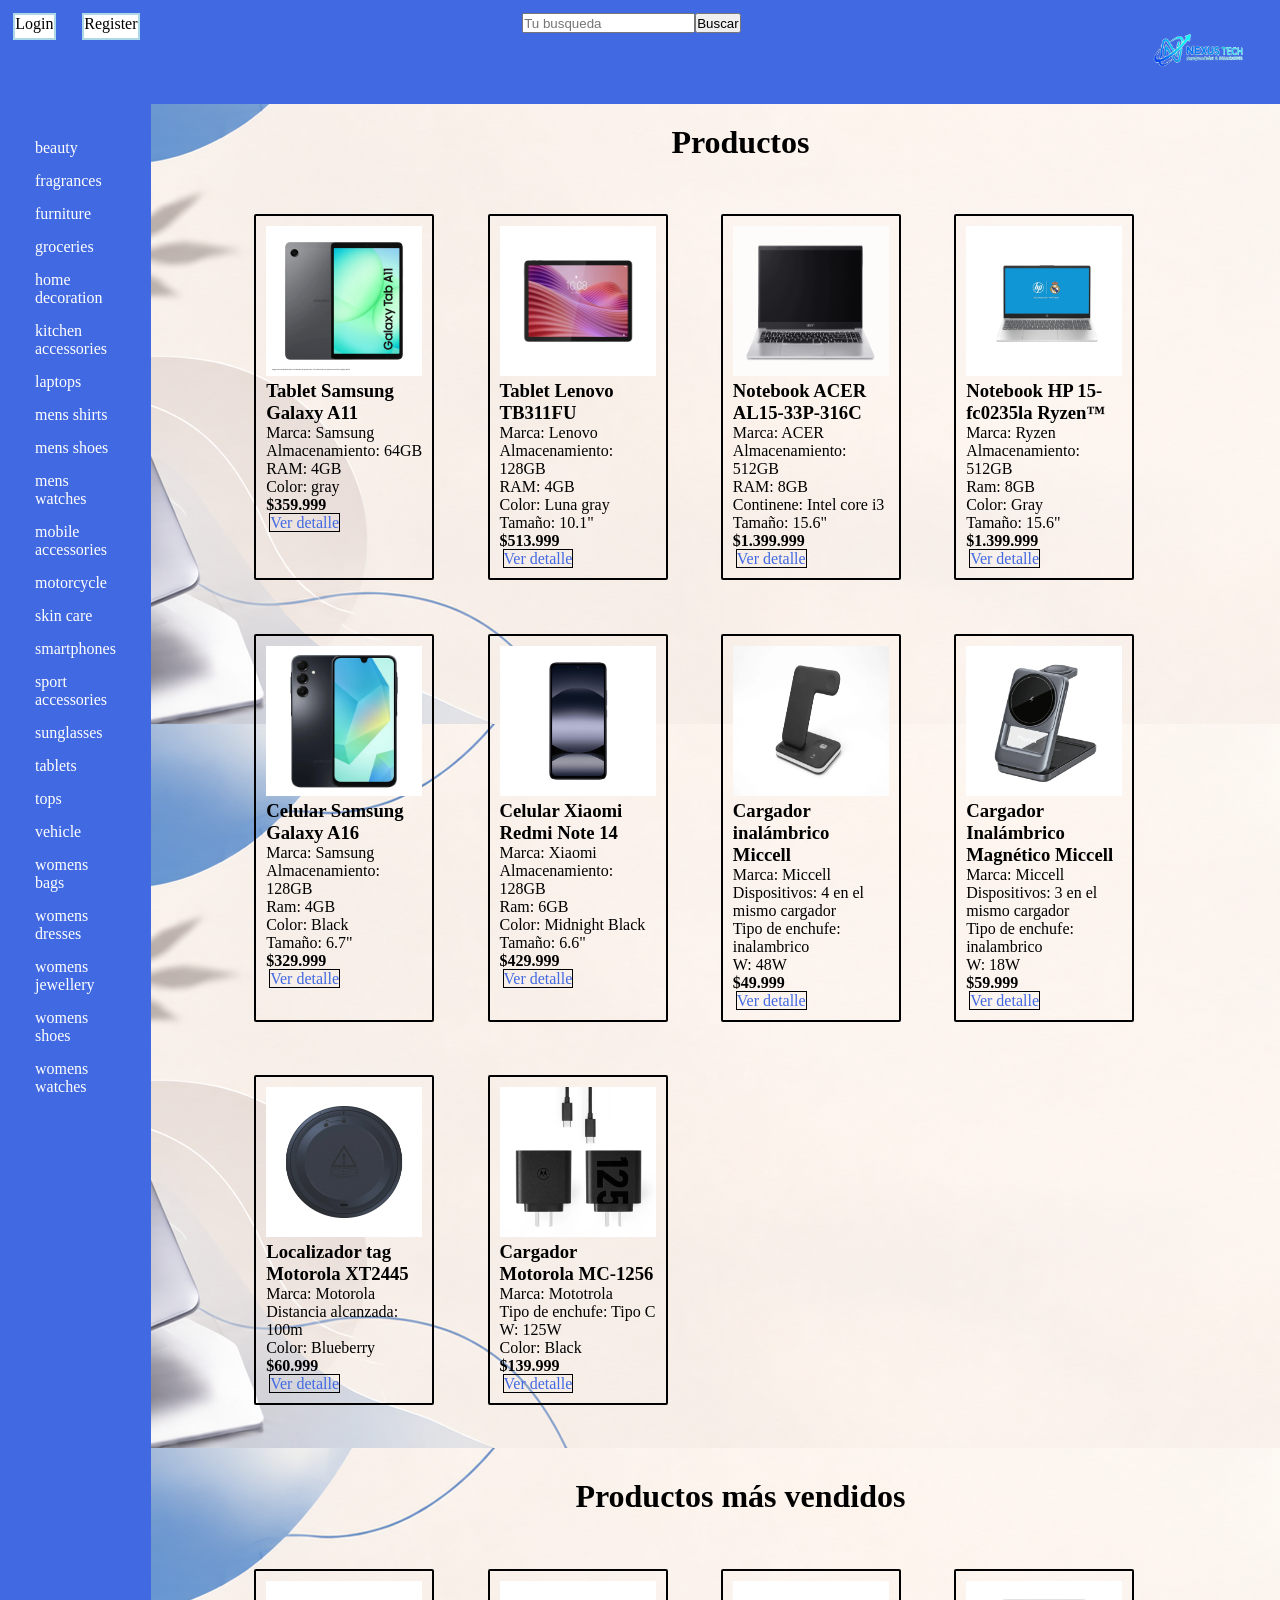
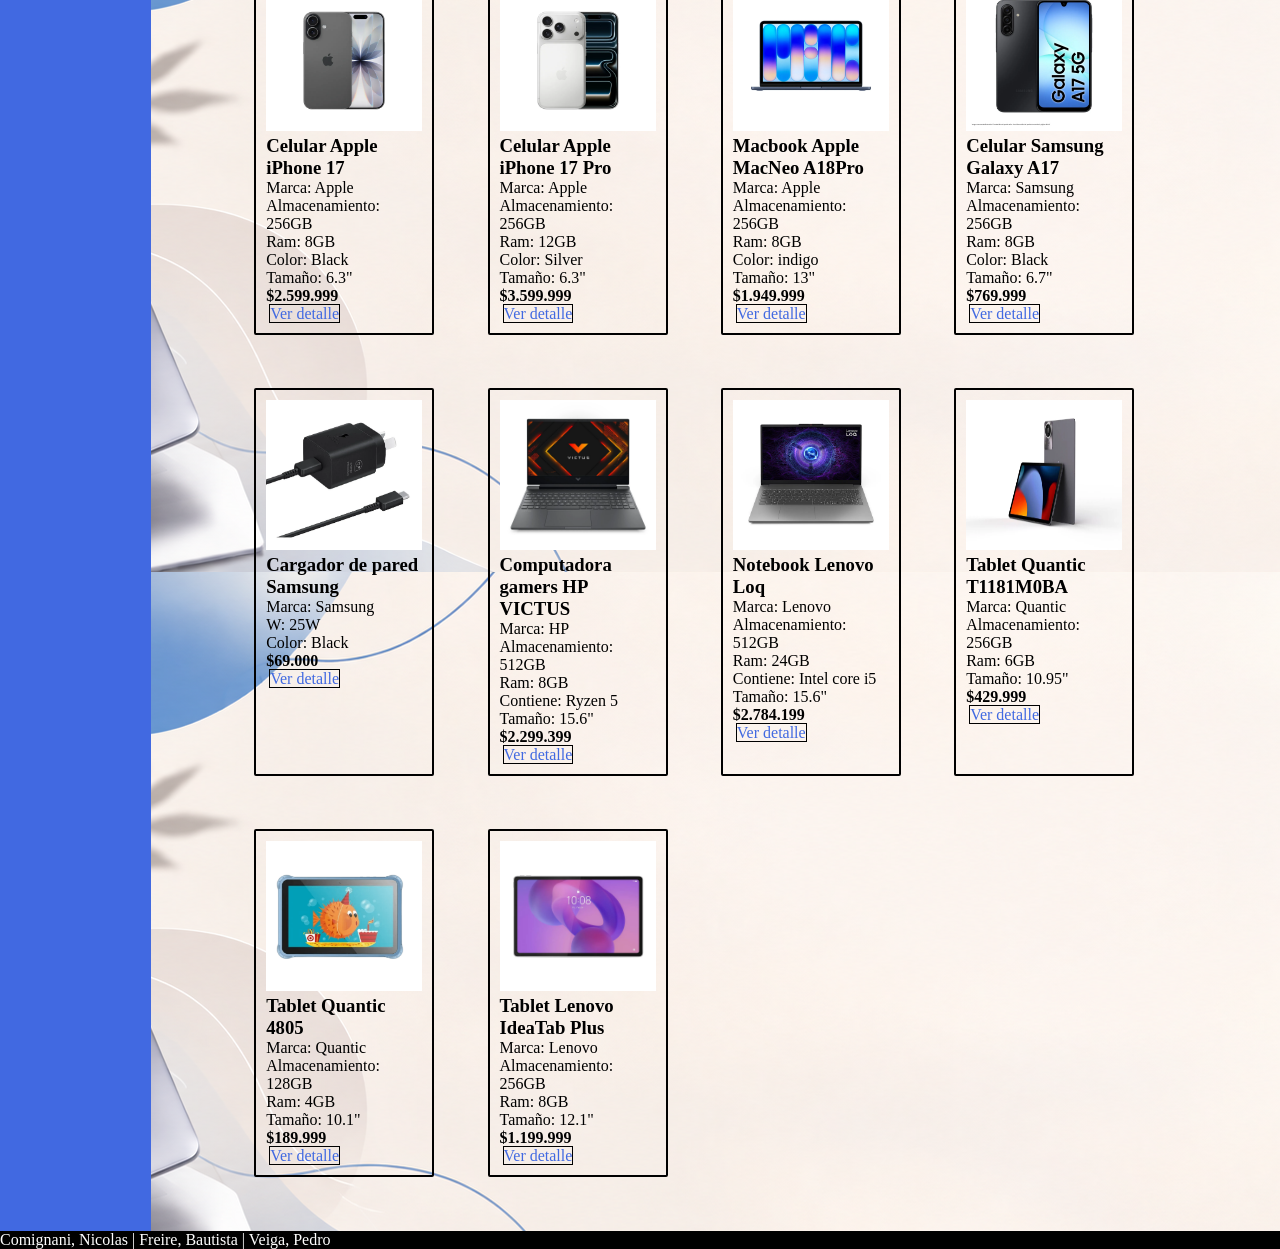
==== index.html @ c73f0fc2 "arreglos y vinculo js" ====
<!DOCTYPE html>
<html lang="en">
<head>
    <meta charset="UTF-8">
    <meta name="viewport" content="width=device-width, initial-scale=1.0">
    <title>Document</title>
    <link rel="stylesheet" href="./css/styles.css">
</head>
<body class="inde">
<header>
    <nav class="navegacion">
        <a class="ln" href="./login.html">Login</a>
        <a class="ln" href="./registro.html">Register</a>
    </nav>
    <form class="busqueda" action="./resultados.html" method="get">
        <input class="buscador" type="text" name="busqueda" value="" placeholder="Tu busqueda">
        <button class="bus" type="submit">Buscar</button>
    </form>
    <a href="index.html"><img class="logo" src="./img/logo.png" alt="logo"></a>
</header>
<main class="mainindex">
    
    <aside>
<nav class="iz">
    <ul>
        <li><a href="./category.html">beauty</a></li>
        <li><a href="./category.html">fragrances</a></li>
        <li><a href="./category.html">furniture</a></li>
        <li><a href="./category.html">groceries</a></li>
        <li><a href="./category.html">home decoration</a></li>
        <li><a href="./category.html">kitchen accessories</a></li>
        <li><a href="./category.html">laptops</a></li>
        <li><a href="./category.html">mens shirts</a></li>
        <li><a href="./category.html">mens shoes</a></li>
        <li><a href="./category.html">mens watches</a></li>
        <li><a href="./category.html">mobile accessories</a></li>
        <li><a href="./category.html">motorcycle</a></li>
        <li><a href="./category.html">skin care</a></li>
        <li><a href="./category.html">smartphones</a></li>
        <li><a href="./category.html">sport accessories</a></li>
        <li><a href="./category.html">sunglasses</a></li>
        <li><a href="./category.html">tablets</a></li>
        <li><a href="./category.html">tops</a></li>
        <li><a href="./category.html">vehicle</a></li>
        <li><a href="./category.html">womens bags</a></li>
        <li><a href="./category.html">womens dresses</a></li>
        <li><a href="./category.html">womens jewellery</a></li>
        <li><a href="./category.html">womens shoes</a></li>
        <li><a href="./category.html">womens watches</a></li>
    </ul>
</nav>
    </aside>
    <div class="sec">
    <h2>Productos</h2>
<section>
    <article>
        <img src="./img/tabletsamsung1.png" alt="tablet">
        <h3>Tablet Samsung Galaxy A11</h3>
        <p>Marca: Samsung <br>
            Almacenamiento: 64GB <br>
            RAM: 4GB <br>
            Color: gray
        </p>
        <h4>$359.999</h4>
        <a class="det" href="./detalle.html">Ver detalle</a>
    </article>
    <article>
        <img src="./img/tabletlenovo1.png" alt="TB311FU">
        <h3>Tablet Lenovo TB311FU</h3>
        <p>
            Marca: Lenovo <br>
            Almacenamiento: 128GB <br>
            RAM: 4GB <br>
            Color: Luna gray <br>
            Tamaño: 10.1"
        </p>
        <h4>$513.999</h4>
        <a class="det" href="./detalle.html">Ver detalle</a>
    </article>
    <article>
        <img src="./img/notebookacer1.png" alt="AL15-33P-316C">
        <h3>Notebook ACER AL15-33P-316C </h3>
        <p>
            Marca: ACER <br>
            Almacenamiento: 512GB <br>
            RAM: 8GB <br>
            Continene: Intel core i3 <br>
            Tamaño: 15.6"

</p>
<h4>$1.399.999</h4>
        <a class="det" href="./detalle.html">Ver detalle</a>
    </article>
    <article>
        <img src="./img/notebookhp1.png" alt="HP 15">
        <h3>Notebook HP 15-fc0235la Ryzen™</h3>
        <p> 
            Marca: Ryzen <br>
            Almacenamiento: 512GB <br>
            Ram: 8GB <br>
            Color: Gray <br>
            Tamaño: 15.6"
</p>
<h4>$1.399.999</h4>
        <a class="det" href="./detalle.html">Ver detalle</a>
    </article>
    <article>
        <img src="./img/celularsamsung.png" alt="A16">
        <h3>Celular Samsung Galaxy A16</h3>
        <p>
            Marca: Samsung <br>
            Almacenamiento: 128GB <br>
            Ram: 4GB <br>
            Color: Black <br>
            Tamaño: 6.7"
        </p>
        <h4>$329.999</h4>
        <a class="det" href="./detalle.html">Ver detalle</a>
    </article>
    <article>
        <img src="./img/celularxiaomi.png" alt="Redmi Note 14">
        <h3>Celular Xiaomi Redmi Note 14</h3>
        <p>
            Marca: Xiaomi <br>
            Almacenamiento: 128GB <br>
            Ram: 6GB <br>
            Color: Midnight Black <br>
            Tamaño: 6.6"
        </p>
        <h4>$429.999</h4>
        <a class="det" href="./detalle.html">Ver detalle</a>
    </article>
    <article>
        <img src="./img/cargadorinalambrico1.png" alt="4en1">
        <h3>Cargador inalámbrico Miccell</h3>
        <p>
            Marca: Miccell <br>
            Dispositivos: 4 en el mismo cargador <br>
            Tipo de enchufe: inalambrico <br>
            W: 48W
        </p>
        <h4>$49.999</h4>
        <a class="det" href="./detalle.html">Ver detalle</a>
    </article>
    <article>
        <img src="./img/cargadorinalambrico2.png" alt="3en1">
        <h3>Cargador Inalámbrico Magnético Miccell</h3>
        <p>
            Marca: Miccell <br>
            Dispositivos: 3 en el mismo cargador <br>
            Tipo de enchufe: inalambrico <br>
            W: 18W
        </p>
<h4>$59.999</h4>
        <a class="det" href="./detalle.html">Ver detalle</a>
    </article>
    <article>
        <img src="./img/localizadormotorola.png" alt="localizador">
        <h3>Localizador tag Motorola XT2445</h3>
        <p>
            Marca: Motorola <br>
            Distancia alcanzada: 100m <br>
            Color: Blueberry
        </p>
        <h4>$60.999</h4>
        <a class="det" href="./detalle.html">Ver detalle</a>
    </article>
    <article>
        <img src="./img/cargadormotorola1.png" alt="cargador">
        <h3>Cargador Motorola MC-1256</h3>
        <p>
            Marca: Mototrola <br>
            Tipo de enchufe: Tipo C <br>
            W: 125W <br>
            Color: Black
        </p>
        <h4>$139.999</h4>
        <a class="det" href="./detalle.html">Ver detalle</a>
    </article>
</section>
<h2>Productos más vendidos</h2>
<section>
    <article>
        <img src="./img/iphone17.png" alt="iphone17">
        <h3>Celular Apple iPhone 17</h3>
        <p>
            Marca: Apple <br>
            Almacenamiento: 256GB <br>
            Ram: 8GB <br>
            Color: Black <br>
            Tamaño: 6.3"
        </p>
        <h4>$2.599.999</h4>
        <a class="det" href="./detalle.html">Ver detalle</a>
    </article>
     <article>
        <img src="./img/iphone17pro.png" alt="17pro">
        <h3>Celular Apple iPhone 17 Pro</h3>
        <p>
            Marca: Apple <br>
            Almacenamiento: 256GB <br>
            Ram: 12GB <br>
            Color: Silver <br>
            Tamaño: 6.3"
        </p>
        <h4>$3.599.999</h4>
        <a class="det" href="./detalle.html">Ver detalle</a>
    </article>
     <article>
        <img src="./img/macbookneo.png" alt="neo">
        <h3>Macbook Apple MacNeo A18Pro</h3>
        <p>
            Marca: Apple <br>
            Almacenamiento: 256GB <br>
            Ram: 8GB <br>
            Color: indigo <br>
            Tamaño: 13"
        </p>
        <h4>$1.949.999</h4>
        <a class="det" href="./detalle.html">Ver detalle</a>
    </article>
     <article>
        <img src="./img/samsunga17.png" alt="sa17">
        <h3>Celular Samsung Galaxy A17</h3>
        <p>
            Marca: Samsung <br>
            Almacenamiento: 256GB <br>
            Ram: 8GB <br>
            Color: Black <br>
            Tamaño: 6.7"
        </p>
        <h4>$769.999</h4>
        <a class="det" href="./detalle.html">Ver detalle</a>
    </article>
     <article>
        <img src="./img/cargadorsamsung.png" alt="cargadors">
        <h3>Cargador de pared Samsung</h3>
        <p>
            Marca: Samsung <br>
            W: 25W <br>
            Color: Black
        </p>
        <h4>$69.000</h4>
        <a class="det" href="./detalle.html">Ver detalle</a>
    </article>
     <article>
        <img src="./img/notebookhp2.png" alt="hp2">
        <h3>Computadora gamers HP VICTUS</h3>
        <p>
            Marca: HP <br>
            Almacenamiento: 512GB <br>
            Ram: 8GB <br>
            Contiene: Ryzen 5 <br>
            Tamaño: 15.6"
</p>
        <h4>$2.299.399</h4>
        <a class="det" href="./detalle.html">Ver detalle</a>
    </article>
     <article>
        <img src="./img/notebooklenovo1.png" alt="notelenovo">
        <h3>Notebook Lenovo Loq</h3>
        <p>
            Marca: Lenovo <br>
            Almacenamiento: 512GB <br>
            Ram: 24GB <br>
            Contiene: Intel core i5 <br>
            Tamaño: 15.6"
        </p>
        <h4>$2.784.199</h4>
        <a class="det" href="./detalle.html">Ver detalle</a>
    </article>
     <article>
        <img src="./img/tabletquantic1.png" alt="q1">
        <h3>Tablet Quantic T1181M0BA</h3>
        <p>
            Marca: Quantic <br>
            Almacenamiento: 256GB <br>
            Ram: 6GB <br>
            Tamaño: 10.95"
        </p>
        <h4>$429.999</h4>
        <a class="det" href="./detalle.html">Ver detalle</a>
    </article>
     <article>
        <img src="./img/tabletquantic2.png" alt="q2">
        <h3>Tablet Quantic 4805</h3>
        <p>
            Marca: Quantic <br>
            Almacenamiento: 128GB <br>
            Ram: 4GB <br>
            Tamaño: 10.1"
        </p>
        <h4>$189.999</h4>
        <a class="det" href="./detalle.html">Ver detalle</a>
    </article>
     <article>
        <img src="./img/tabletlenovo2.png" alt="tablen2">
        <h3>Tablet Lenovo IdeaTab Plus</h3>
        <p>
            Marca: Lenovo <br>
            Almacenamiento: 256GB <br>
            Ram: 8GB <br>
            Tamaño: 12.1"
        </p>
        <h4>$1.199.999</h4>
        <a class="det" href="./detalle.html">Ver detalle</a>
    </article>

</section>
</div>
</main>
<footer>
    <p> Comignani, Nicolas | Freire, Bautista | Veiga, Pedro</p>
</footer>
<script src="./js/index.js"></script>
</body>
</html>
---- css/styles.css ----
*{
    box-sizing: border-box;
    margin: 0;
    padding: 0;
}
ul,
ol,
li{
    list-style-type: none;
}
header{
    display: flex;
    flex-direction: row;
    background-color: royalblue;
    color: white;
}
img.logo{ 
    height: 100px;
    width: 170px;
}
form.busqueda{
margin: 0 auto;
display: flex;
flex-direction: row;
height: 25pt;
margin-top: 10pt;
}
button.bus{
    height: 15pt;
}
a{
    text-decoration: none;
    color: white;
}
nav.navegacion{
    display: flex;
    flex-direction: row;
}
footer{
    background-color: black;
    color: white;
}
section.login{
    display: flex;
    flex-direction: column;
    background-color: royalblue;
    align-items: center;
    padding: 150px;
    width: 45%;
    margin: 0 auto;
}
h1.re{
    margin-bottom: 10pt;
    color: white;
}
input{
    margin-bottom: 10pt;
    width: 100%;
}
label{
    color: white;
}
button.in{
    height: 30px;
    width: 100%;
    margin-bottom: 20pt;
}
button.re{
    height: 30px;
    width: 100%;
    margin-bottom: 10pt;
    justify-content: center;
}
input.ter{
    width: 15pt;
}
img{
    height: 150px;
    width: 100%;
}
section{
    display: flex;
    flex-direction: row;
    flex-wrap: wrap;
    margin: 20pt;
}
article{
    margin: 20pt;
    border: solid black 2pt;
    border-radius: 2px;
    width: 180px;
    padding: 10px;
}
a.det{
    border: solid 1pt black;
    color: royalblue;
    margin: 3px;
}
main.mainindex{
    display: flex;
    flex-direction: row;
}
div.sec{
    display: flex;
    flex-direction: column;
}
nav.iz{
    background-color: royalblue;
    height: 100%;
    display: flex;
    flex-direction: column;
    padding: 20px;
    margin-right: 50px;
}
li{
    margin: 15px;
    list-style: none;
}
header.rl{
    background-color: white;
}
h2{
    margin: 10px;
    font-size: xx-large;
    margin: 0 auto;
    margin-top: 20px;
}
.maindetalle {
padding: 20px;
display: flex;
flex-direction: column;
}
.imgdetalle {
    width: 300px;
    height: 300px;
    margin: 0 auto;
}
.maindetalle p {
    margin: 5px;
    font-size: larger;
    font-weight: bold;
}
.maindetalle h4 {
    margin: 5px;
    font-size: 25px;
}
.reviews {
    display: flex;
    flex-direction: row;
    margin: 30px;
}
.maindetalle li {
 font-weight: bold;
}
a.ln{
    margin: 10pt;
    background-color: white;
    color: black;
    height: 20pt;
    border: solid 2pt lightblue
}
body.inde{
    background-image: url(../img/fondo\ pagina.png);
}
body.fdeta{
    background-image: url(../img/fondo\ pagina.png); background-repeat: no-repeat; background-size: 260pc;
}
@media(max-width: 480px){
main.mainindex{
    display: flex;
    flex-direction: column;
}
nav.iz{
    padding: 0;
    margin: 0;
    display: flex;
    flex-direction: row;
}
section.login{
    padding: 50px;
    width: 100%;
}
li{
    display: flex;
    justify-content: center;
    align-items: center;
    margin-left: 150px;
}
h1.res{
    margin-left: 70px;
}
section{
    display: flex;
    justify-content: center;
}
header{
    display: flex;
    flex-direction: column;
}
img.logo{
    margin-left: 100px;
}
}
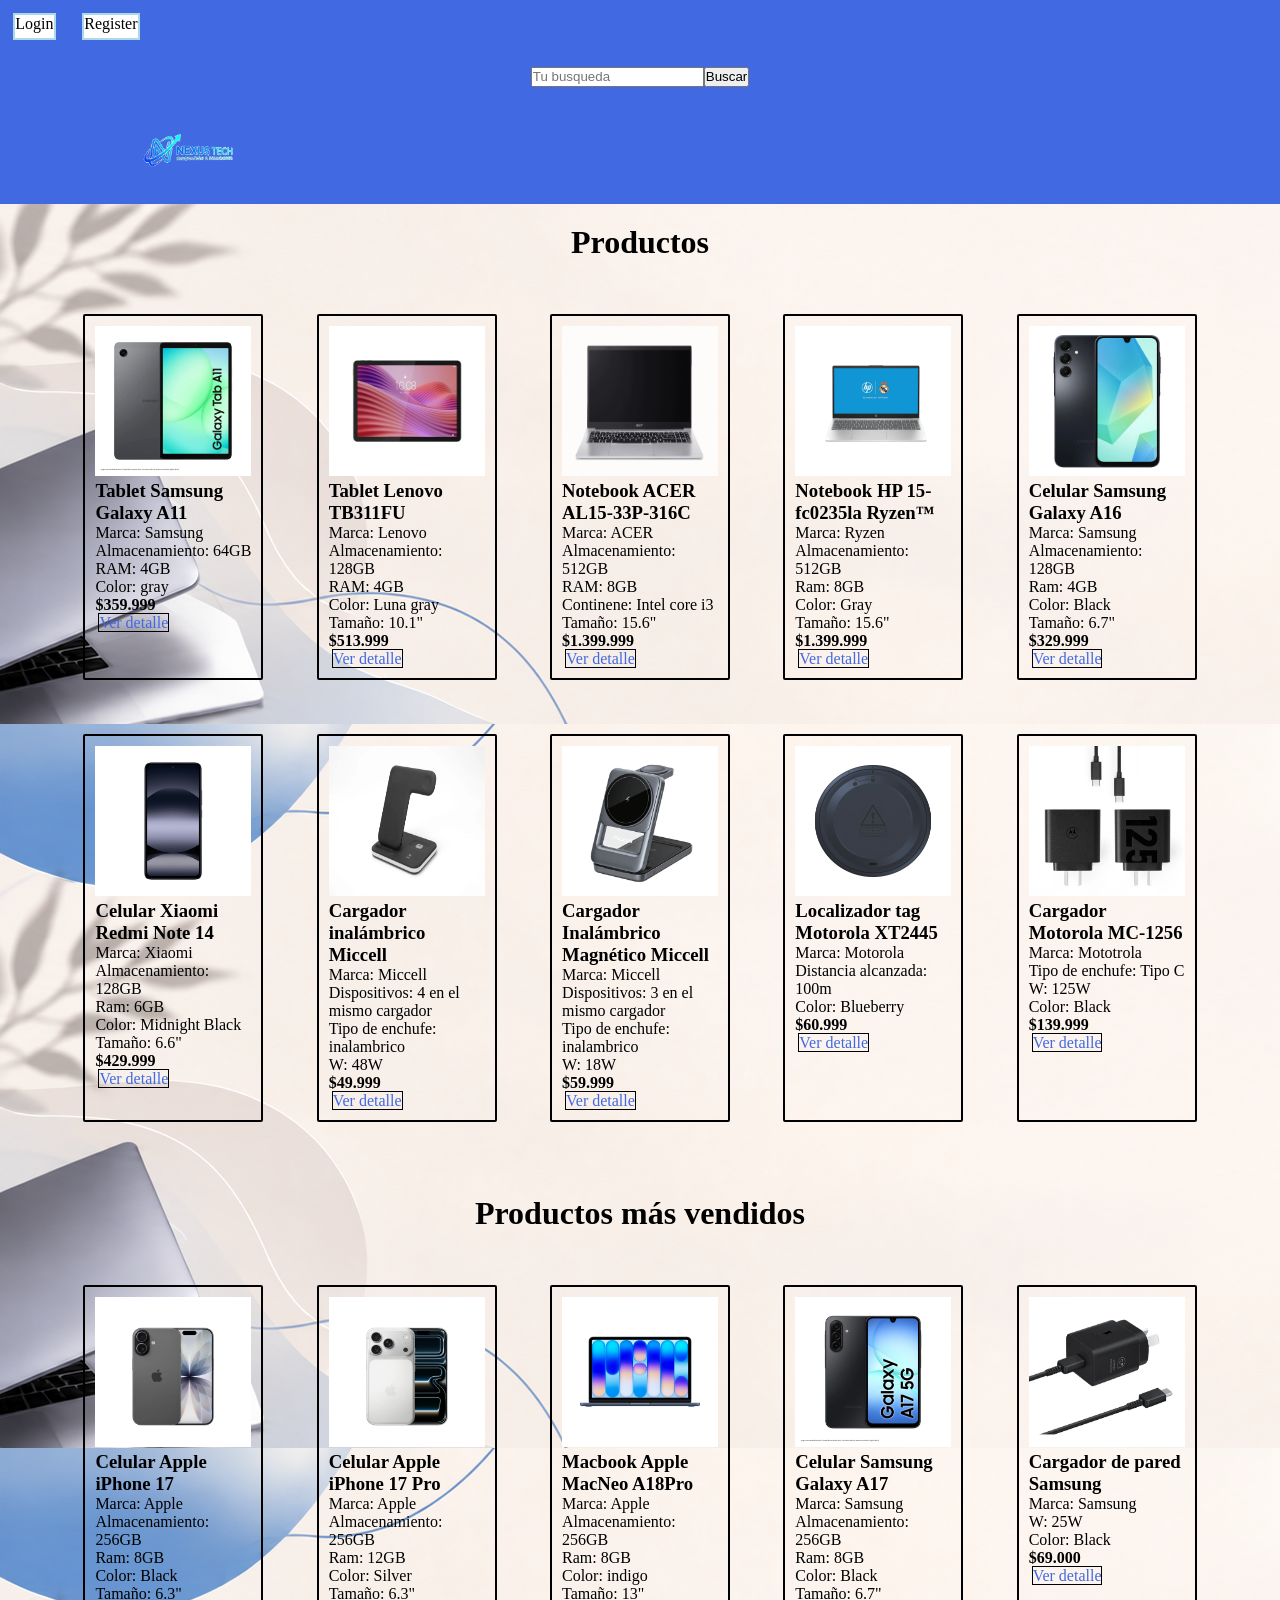
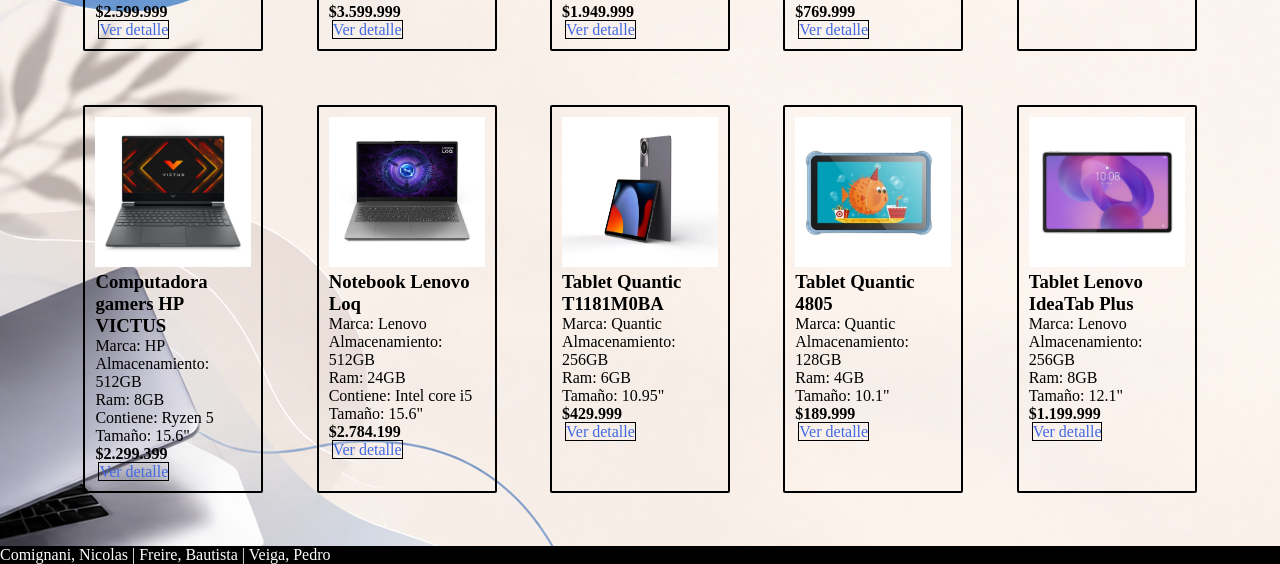
==== commit d3fe8536: "termino fetch" ====
--- a/index.html
+++ b/index.html
@@ -22,31 +22,8 @@
     
     <aside>
 <nav class="iz">
-    <ul>
-        <li><a href="./category.html">beauty</a></li>
-        <li><a href="./category.html">fragrances</a></li>
-        <li><a href="./category.html">furniture</a></li>
-        <li><a href="./category.html">groceries</a></li>
-        <li><a href="./category.html">home decoration</a></li>
-        <li><a href="./category.html">kitchen accessories</a></li>
-        <li><a href="./category.html">laptops</a></li>
-        <li><a href="./category.html">mens shirts</a></li>
-        <li><a href="./category.html">mens shoes</a></li>
-        <li><a href="./category.html">mens watches</a></li>
-        <li><a href="./category.html">mobile accessories</a></li>
-        <li><a href="./category.html">motorcycle</a></li>
-        <li><a href="./category.html">skin care</a></li>
-        <li><a href="./category.html">smartphones</a></li>
-        <li><a href="./category.html">sport accessories</a></li>
-        <li><a href="./category.html">sunglasses</a></li>
-        <li><a href="./category.html">tablets</a></li>
-        <li><a href="./category.html">tops</a></li>
-        <li><a href="./category.html">vehicle</a></li>
-        <li><a href="./category.html">womens bags</a></li>
-        <li><a href="./category.html">womens dresses</a></li>
-        <li><a href="./category.html">womens jewellery</a></li>
-        <li><a href="./category.html">womens shoes</a></li>
-        <li><a href="./category.html">womens watches</a></li>
+    <ul class="izquierda">
+
     </ul>
 </nav>
     </aside>
--- a/css/styles.css
+++ b/css/styles.css
@@ -165,11 +165,6 @@
 body.fdeta{
     background-image: url(../img/fondo\ pagina.png); background-repeat: no-repeat; background-size: 260pc;
 }
-@media(max-width: 480px){
-main.mainindex{
-    display: flex;
-    flex-direction: column;
-}
 nav.iz{
     padding: 0;
     margin: 0;
@@ -200,4 +195,10 @@
 img.logo{
     margin-left: 100px;
 }
-}
+
+@media(max-width: 480px){
+main.mainindex{
+    display: flex;
+    flex-direction: column;
+}
+}
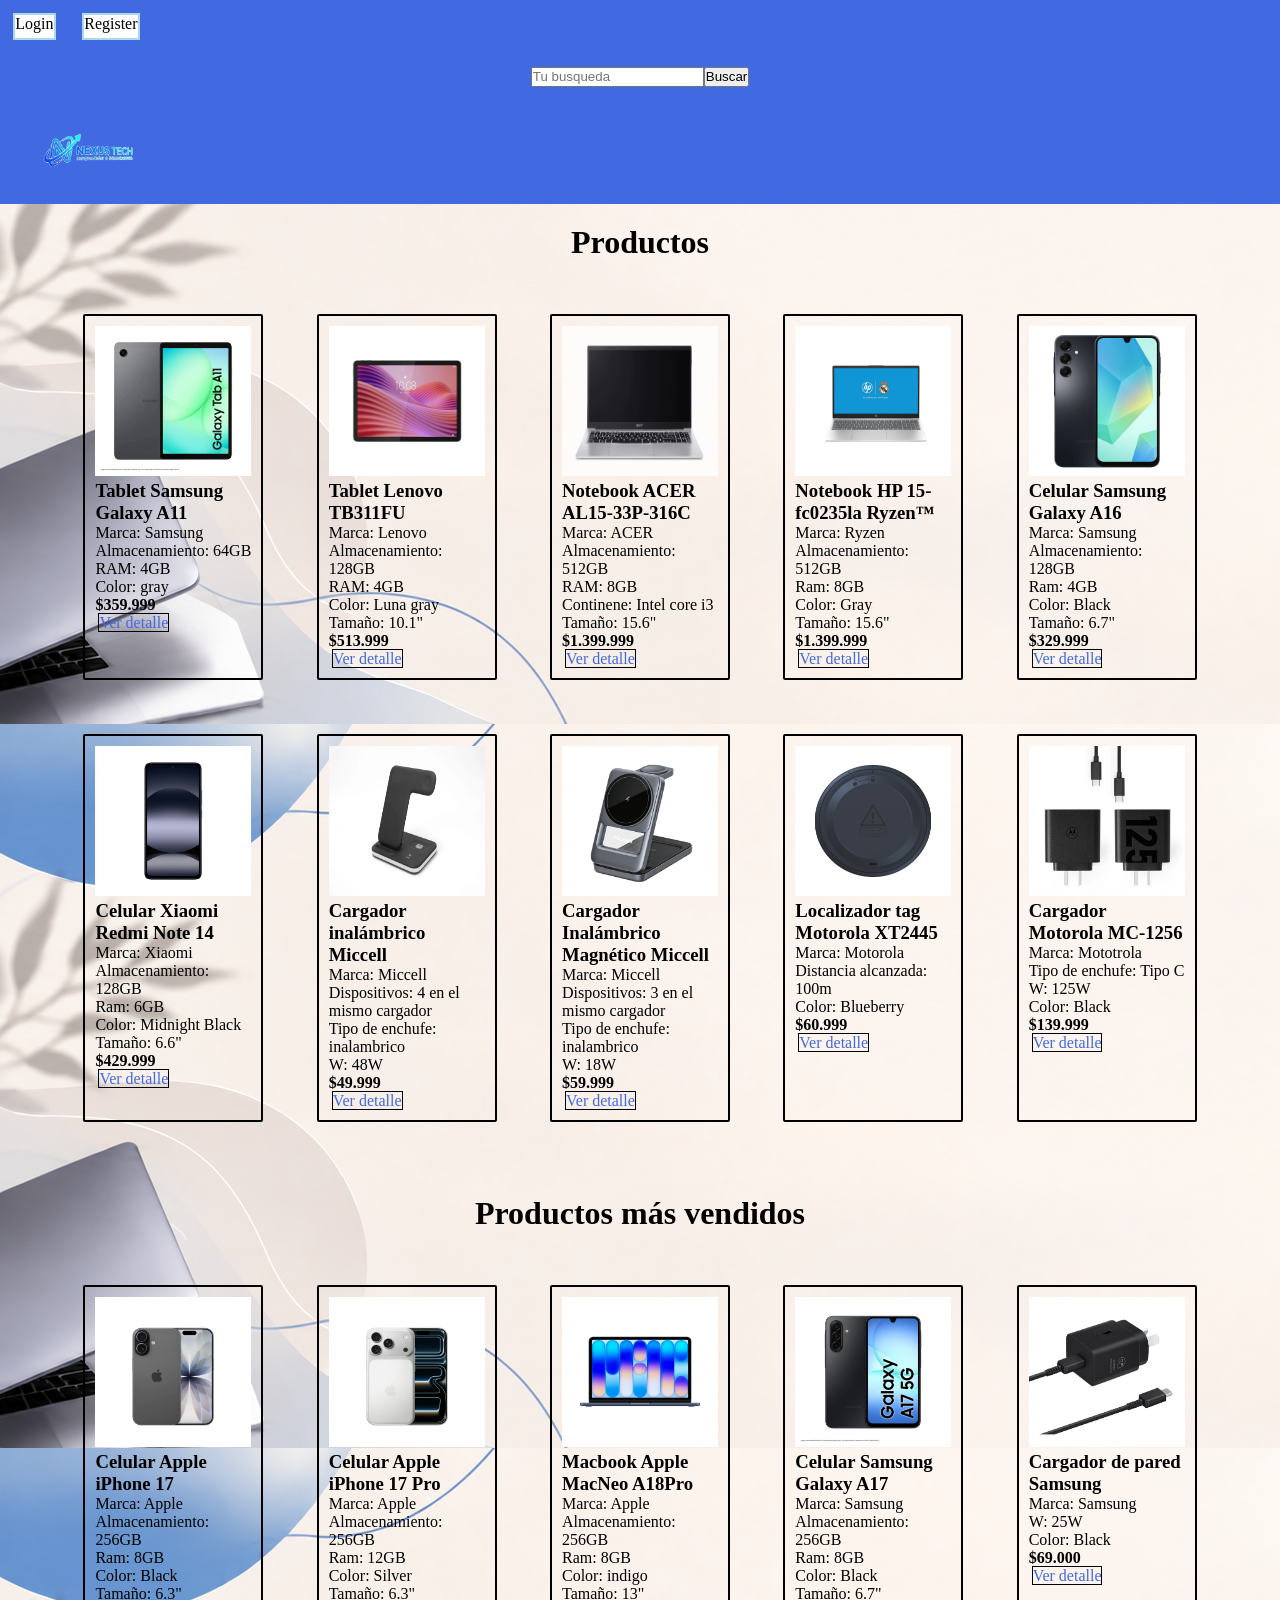
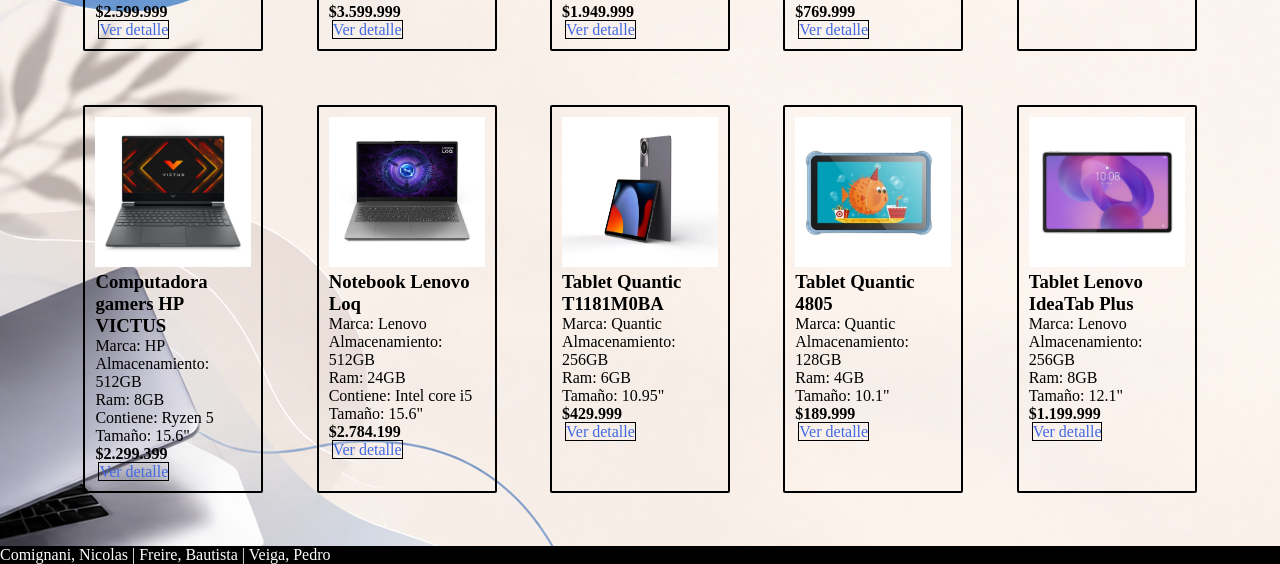
==== commit 0800213c: "Algunos arreglos de js y css" ====
--- a/index.html
+++ b/index.html
@@ -1,294 +1,297 @@
 <!DOCTYPE html>
 <html lang="en">
+
 <head>
     <meta charset="UTF-8">
     <meta name="viewport" content="width=device-width, initial-scale=1.0">
     <title>Document</title>
     <link rel="stylesheet" href="./css/styles.css">
 </head>
+
 <body class="inde">
-<header>
-    <nav class="navegacion">
-        <a class="ln" href="./login.html">Login</a>
-        <a class="ln" href="./registro.html">Register</a>
-    </nav>
-    <form class="busqueda" action="./resultados.html" method="get">
-        <input class="buscador" type="text" name="busqueda" value="" placeholder="Tu busqueda">
-        <button class="bus" type="submit">Buscar</button>
-    </form>
-    <a href="index.html"><img class="logo" src="./img/logo.png" alt="logo"></a>
-</header>
-<main class="mainindex">
-    
-    <aside>
-<nav class="iz">
-    <ul class="izquierda">
-
-    </ul>
-</nav>
-    </aside>
-    <div class="sec">
-    <h2>Productos</h2>
-<section>
-    <article>
-        <img src="./img/tabletsamsung1.png" alt="tablet">
-        <h3>Tablet Samsung Galaxy A11</h3>
-        <p>Marca: Samsung <br>
-            Almacenamiento: 64GB <br>
-            RAM: 4GB <br>
-            Color: gray
-        </p>
-        <h4>$359.999</h4>
-        <a class="det" href="./detalle.html">Ver detalle</a>
-    </article>
-    <article>
-        <img src="./img/tabletlenovo1.png" alt="TB311FU">
-        <h3>Tablet Lenovo TB311FU</h3>
-        <p>
-            Marca: Lenovo <br>
-            Almacenamiento: 128GB <br>
-            RAM: 4GB <br>
-            Color: Luna gray <br>
-            Tamaño: 10.1"
-        </p>
-        <h4>$513.999</h4>
-        <a class="det" href="./detalle.html">Ver detalle</a>
-    </article>
-    <article>
-        <img src="./img/notebookacer1.png" alt="AL15-33P-316C">
-        <h3>Notebook ACER AL15-33P-316C </h3>
-        <p>
-            Marca: ACER <br>
-            Almacenamiento: 512GB <br>
-            RAM: 8GB <br>
-            Continene: Intel core i3 <br>
-            Tamaño: 15.6"
-
-</p>
-<h4>$1.399.999</h4>
-        <a class="det" href="./detalle.html">Ver detalle</a>
-    </article>
-    <article>
-        <img src="./img/notebookhp1.png" alt="HP 15">
-        <h3>Notebook HP 15-fc0235la Ryzen™</h3>
-        <p> 
-            Marca: Ryzen <br>
-            Almacenamiento: 512GB <br>
-            Ram: 8GB <br>
-            Color: Gray <br>
-            Tamaño: 15.6"
-</p>
-<h4>$1.399.999</h4>
-        <a class="det" href="./detalle.html">Ver detalle</a>
-    </article>
-    <article>
-        <img src="./img/celularsamsung.png" alt="A16">
-        <h3>Celular Samsung Galaxy A16</h3>
-        <p>
-            Marca: Samsung <br>
-            Almacenamiento: 128GB <br>
-            Ram: 4GB <br>
-            Color: Black <br>
-            Tamaño: 6.7"
-        </p>
-        <h4>$329.999</h4>
-        <a class="det" href="./detalle.html">Ver detalle</a>
-    </article>
-    <article>
-        <img src="./img/celularxiaomi.png" alt="Redmi Note 14">
-        <h3>Celular Xiaomi Redmi Note 14</h3>
-        <p>
-            Marca: Xiaomi <br>
-            Almacenamiento: 128GB <br>
-            Ram: 6GB <br>
-            Color: Midnight Black <br>
-            Tamaño: 6.6"
-        </p>
-        <h4>$429.999</h4>
-        <a class="det" href="./detalle.html">Ver detalle</a>
-    </article>
-    <article>
-        <img src="./img/cargadorinalambrico1.png" alt="4en1">
-        <h3>Cargador inalámbrico Miccell</h3>
-        <p>
-            Marca: Miccell <br>
-            Dispositivos: 4 en el mismo cargador <br>
-            Tipo de enchufe: inalambrico <br>
-            W: 48W
-        </p>
-        <h4>$49.999</h4>
-        <a class="det" href="./detalle.html">Ver detalle</a>
-    </article>
-    <article>
-        <img src="./img/cargadorinalambrico2.png" alt="3en1">
-        <h3>Cargador Inalámbrico Magnético Miccell</h3>
-        <p>
-            Marca: Miccell <br>
-            Dispositivos: 3 en el mismo cargador <br>
-            Tipo de enchufe: inalambrico <br>
-            W: 18W
-        </p>
-<h4>$59.999</h4>
-        <a class="det" href="./detalle.html">Ver detalle</a>
-    </article>
-    <article>
-        <img src="./img/localizadormotorola.png" alt="localizador">
-        <h3>Localizador tag Motorola XT2445</h3>
-        <p>
-            Marca: Motorola <br>
-            Distancia alcanzada: 100m <br>
-            Color: Blueberry
-        </p>
-        <h4>$60.999</h4>
-        <a class="det" href="./detalle.html">Ver detalle</a>
-    </article>
-    <article>
-        <img src="./img/cargadormotorola1.png" alt="cargador">
-        <h3>Cargador Motorola MC-1256</h3>
-        <p>
-            Marca: Mototrola <br>
-            Tipo de enchufe: Tipo C <br>
-            W: 125W <br>
-            Color: Black
-        </p>
-        <h4>$139.999</h4>
-        <a class="det" href="./detalle.html">Ver detalle</a>
-    </article>
-</section>
-<h2>Productos más vendidos</h2>
-<section>
-    <article>
-        <img src="./img/iphone17.png" alt="iphone17">
-        <h3>Celular Apple iPhone 17</h3>
-        <p>
-            Marca: Apple <br>
-            Almacenamiento: 256GB <br>
-            Ram: 8GB <br>
-            Color: Black <br>
-            Tamaño: 6.3"
-        </p>
-        <h4>$2.599.999</h4>
-        <a class="det" href="./detalle.html">Ver detalle</a>
-    </article>
-     <article>
-        <img src="./img/iphone17pro.png" alt="17pro">
-        <h3>Celular Apple iPhone 17 Pro</h3>
-        <p>
-            Marca: Apple <br>
-            Almacenamiento: 256GB <br>
-            Ram: 12GB <br>
-            Color: Silver <br>
-            Tamaño: 6.3"
-        </p>
-        <h4>$3.599.999</h4>
-        <a class="det" href="./detalle.html">Ver detalle</a>
-    </article>
-     <article>
-        <img src="./img/macbookneo.png" alt="neo">
-        <h3>Macbook Apple MacNeo A18Pro</h3>
-        <p>
-            Marca: Apple <br>
-            Almacenamiento: 256GB <br>
-            Ram: 8GB <br>
-            Color: indigo <br>
-            Tamaño: 13"
-        </p>
-        <h4>$1.949.999</h4>
-        <a class="det" href="./detalle.html">Ver detalle</a>
-    </article>
-     <article>
-        <img src="./img/samsunga17.png" alt="sa17">
-        <h3>Celular Samsung Galaxy A17</h3>
-        <p>
-            Marca: Samsung <br>
-            Almacenamiento: 256GB <br>
-            Ram: 8GB <br>
-            Color: Black <br>
-            Tamaño: 6.7"
-        </p>
-        <h4>$769.999</h4>
-        <a class="det" href="./detalle.html">Ver detalle</a>
-    </article>
-     <article>
-        <img src="./img/cargadorsamsung.png" alt="cargadors">
-        <h3>Cargador de pared Samsung</h3>
-        <p>
-            Marca: Samsung <br>
-            W: 25W <br>
-            Color: Black
-        </p>
-        <h4>$69.000</h4>
-        <a class="det" href="./detalle.html">Ver detalle</a>
-    </article>
-     <article>
-        <img src="./img/notebookhp2.png" alt="hp2">
-        <h3>Computadora gamers HP VICTUS</h3>
-        <p>
-            Marca: HP <br>
-            Almacenamiento: 512GB <br>
-            Ram: 8GB <br>
-            Contiene: Ryzen 5 <br>
-            Tamaño: 15.6"
-</p>
-        <h4>$2.299.399</h4>
-        <a class="det" href="./detalle.html">Ver detalle</a>
-    </article>
-     <article>
-        <img src="./img/notebooklenovo1.png" alt="notelenovo">
-        <h3>Notebook Lenovo Loq</h3>
-        <p>
-            Marca: Lenovo <br>
-            Almacenamiento: 512GB <br>
-            Ram: 24GB <br>
-            Contiene: Intel core i5 <br>
-            Tamaño: 15.6"
-        </p>
-        <h4>$2.784.199</h4>
-        <a class="det" href="./detalle.html">Ver detalle</a>
-    </article>
-     <article>
-        <img src="./img/tabletquantic1.png" alt="q1">
-        <h3>Tablet Quantic T1181M0BA</h3>
-        <p>
-            Marca: Quantic <br>
-            Almacenamiento: 256GB <br>
-            Ram: 6GB <br>
-            Tamaño: 10.95"
-        </p>
-        <h4>$429.999</h4>
-        <a class="det" href="./detalle.html">Ver detalle</a>
-    </article>
-     <article>
-        <img src="./img/tabletquantic2.png" alt="q2">
-        <h3>Tablet Quantic 4805</h3>
-        <p>
-            Marca: Quantic <br>
-            Almacenamiento: 128GB <br>
-            Ram: 4GB <br>
-            Tamaño: 10.1"
-        </p>
-        <h4>$189.999</h4>
-        <a class="det" href="./detalle.html">Ver detalle</a>
-    </article>
-     <article>
-        <img src="./img/tabletlenovo2.png" alt="tablen2">
-        <h3>Tablet Lenovo IdeaTab Plus</h3>
-        <p>
-            Marca: Lenovo <br>
-            Almacenamiento: 256GB <br>
-            Ram: 8GB <br>
-            Tamaño: 12.1"
-        </p>
-        <h4>$1.199.999</h4>
-        <a class="det" href="./detalle.html">Ver detalle</a>
-    </article>
-
-</section>
-</div>
-</main>
-<footer>
-    <p> Comignani, Nicolas | Freire, Bautista | Veiga, Pedro</p>
-</footer>
-<script src="./js/index.js"></script>
+    <header>
+        <nav class="navegacion">
+            <a class="ln" href="./login.html">Login</a>
+            <a class="ln" href="./registro.html">Register</a>
+        </nav>
+        <form class="busqueda" action="./resultados.html" method="get">
+            <input class="buscador" type="text" name="busqueda" value="" placeholder="Tu busqueda">
+            <button class="bus" type="submit">Buscar</button>
+        </form>
+        <a href="index.html"><img class="logo" src="./img/logo.png" alt="logo"></a>
+    </header>
+    <main class="mainindex">
+
+        <aside>
+            <nav class="iz">
+                <ul class="izquierda">
+
+                </ul>
+            </nav>
+        </aside>
+        <div class="sec">
+            <h2>Productos</h2>
+            <section>
+                <article>
+                    <img src="./img/tabletsamsung1.png" alt="tablet">
+                    <h3>Tablet Samsung Galaxy A11</h3>
+                    <p>Marca: Samsung <br>
+                        Almacenamiento: 64GB <br>
+                        RAM: 4GB <br>
+                        Color: gray
+                    </p>
+                    <h4>$359.999</h4>
+                    <a class="det" href="./detalle.html">Ver detalle</a>
+                </article>
+                <article>
+                    <img src="./img/tabletlenovo1.png" alt="TB311FU">
+                    <h3>Tablet Lenovo TB311FU</h3>
+                    <p>
+                        Marca: Lenovo <br>
+                        Almacenamiento: 128GB <br>
+                        RAM: 4GB <br>
+                        Color: Luna gray <br>
+                        Tamaño: 10.1"
+                    </p>
+                    <h4>$513.999</h4>
+                    <a class="det" href="./detalle.html">Ver detalle</a>
+                </article>
+                <article>
+                    <img src="./img/notebookacer1.png" alt="AL15-33P-316C">
+                    <h3>Notebook ACER AL15-33P-316C </h3>
+                    <p>
+                        Marca: ACER <br>
+                        Almacenamiento: 512GB <br>
+                        RAM: 8GB <br>
+                        Continene: Intel core i3 <br>
+                        Tamaño: 15.6"
+
+                    </p>
+                    <h4>$1.399.999</h4>
+                    <a class="det" href="./detalle.html">Ver detalle</a>
+                </article>
+                <article>
+                    <img src="./img/notebookhp1.png" alt="HP 15">
+                    <h3>Notebook HP 15-fc0235la Ryzen™</h3>
+                    <p>
+                        Marca: Ryzen <br>
+                        Almacenamiento: 512GB <br>
+                        Ram: 8GB <br>
+                        Color: Gray <br>
+                        Tamaño: 15.6"
+                    </p>
+                    <h4>$1.399.999</h4>
+                    <a class="det" href="./detalle.html">Ver detalle</a>
+                </article>
+                <article>
+                    <img src="./img/celularsamsung.png" alt="A16">
+                    <h3>Celular Samsung Galaxy A16</h3>
+                    <p>
+                        Marca: Samsung <br>
+                        Almacenamiento: 128GB <br>
+                        Ram: 4GB <br>
+                        Color: Black <br>
+                        Tamaño: 6.7"
+                    </p>
+                    <h4>$329.999</h4>
+                    <a class="det" href="./detalle.html">Ver detalle</a>
+                </article>
+                <article>
+                    <img src="./img/celularxiaomi.png" alt="Redmi Note 14">
+                    <h3>Celular Xiaomi Redmi Note 14</h3>
+                    <p>
+                        Marca: Xiaomi <br>
+                        Almacenamiento: 128GB <br>
+                        Ram: 6GB <br>
+                        Color: Midnight Black <br>
+                        Tamaño: 6.6"
+                    </p>
+                    <h4>$429.999</h4>
+                    <a class="det" href="./detalle.html">Ver detalle</a>
+                </article>
+                <article>
+                    <img src="./img/cargadorinalambrico1.png" alt="4en1">
+                    <h3>Cargador inalámbrico Miccell</h3>
+                    <p>
+                        Marca: Miccell <br>
+                        Dispositivos: 4 en el mismo cargador <br>
+                        Tipo de enchufe: inalambrico <br>
+                        W: 48W
+                    </p>
+                    <h4>$49.999</h4>
+                    <a class="det" href="./detalle.html">Ver detalle</a>
+                </article>
+                <article>
+                    <img src="./img/cargadorinalambrico2.png" alt="3en1">
+                    <h3>Cargador Inalámbrico Magnético Miccell</h3>
+                    <p>
+                        Marca: Miccell <br>
+                        Dispositivos: 3 en el mismo cargador <br>
+                        Tipo de enchufe: inalambrico <br>
+                        W: 18W
+                    </p>
+                    <h4>$59.999</h4>
+                    <a class="det" href="./detalle.html">Ver detalle</a>
+                </article>
+                <article>
+                    <img src="./img/localizadormotorola.png" alt="localizador">
+                    <h3>Localizador tag Motorola XT2445</h3>
+                    <p>
+                        Marca: Motorola <br>
+                        Distancia alcanzada: 100m <br>
+                        Color: Blueberry
+                    </p>
+                    <h4>$60.999</h4>
+                    <a class="det" href="./detalle.html">Ver detalle</a>
+                </article>
+                <article>
+                    <img src="./img/cargadormotorola1.png" alt="cargador">
+                    <h3>Cargador Motorola MC-1256</h3>
+                    <p>
+                        Marca: Mototrola <br>
+                        Tipo de enchufe: Tipo C <br>
+                        W: 125W <br>
+                        Color: Black
+                    </p>
+                    <h4>$139.999</h4>
+                    <a class="det" href="./detalle.html">Ver detalle</a>
+                </article>
+            </section>
+            <h2>Productos más vendidos</h2>
+            <section>
+                <article>
+                    <img src="./img/iphone17.png" alt="iphone17">
+                    <h3>Celular Apple iPhone 17</h3>
+                    <p>
+                        Marca: Apple <br>
+                        Almacenamiento: 256GB <br>
+                        Ram: 8GB <br>
+                        Color: Black <br>
+                        Tamaño: 6.3"
+                    </p>
+                    <h4>$2.599.999</h4>
+                    <a class="det" href="./detalle.html">Ver detalle</a>
+                </article>
+                <article>
+                    <img src="./img/iphone17pro.png" alt="17pro">
+                    <h3>Celular Apple iPhone 17 Pro</h3>
+                    <p>
+                        Marca: Apple <br>
+                        Almacenamiento: 256GB <br>
+                        Ram: 12GB <br>
+                        Color: Silver <br>
+                        Tamaño: 6.3"
+                    </p>
+                    <h4>$3.599.999</h4>
+                    <a class="det" href="./detalle.html">Ver detalle</a>
+                </article>
+                <article>
+                    <img src="./img/macbookneo.png" alt="neo">
+                    <h3>Macbook Apple MacNeo A18Pro</h3>
+                    <p>
+                        Marca: Apple <br>
+                        Almacenamiento: 256GB <br>
+                        Ram: 8GB <br>
+                        Color: indigo <br>
+                        Tamaño: 13"
+                    </p>
+                    <h4>$1.949.999</h4>
+                    <a class="det" href="./detalle.html">Ver detalle</a>
+                </article>
+                <article>
+                    <img src="./img/samsunga17.png" alt="sa17">
+                    <h3>Celular Samsung Galaxy A17</h3>
+                    <p>
+                        Marca: Samsung <br>
+                        Almacenamiento: 256GB <br>
+                        Ram: 8GB <br>
+                        Color: Black <br>
+                        Tamaño: 6.7"
+                    </p>
+                    <h4>$769.999</h4>
+                    <a class="det" href="./detalle.html">Ver detalle</a>
+                </article>
+                <article>
+                    <img src="./img/cargadorsamsung.png" alt="cargadors">
+                    <h3>Cargador de pared Samsung</h3>
+                    <p>
+                        Marca: Samsung <br>
+                        W: 25W <br>
+                        Color: Black
+                    </p>
+                    <h4>$69.000</h4>
+                    <a class="det" href="./detalle.html">Ver detalle</a>
+                </article>
+                <article>
+                    <img src="./img/notebookhp2.png" alt="hp2">
+                    <h3>Computadora gamers HP VICTUS</h3>
+                    <p>
+                        Marca: HP <br>
+                        Almacenamiento: 512GB <br>
+                        Ram: 8GB <br>
+                        Contiene: Ryzen 5 <br>
+                        Tamaño: 15.6"
+                    </p>
+                    <h4>$2.299.399</h4>
+                    <a class="det" href="./detalle.html">Ver detalle</a>
+                </article>
+                <article>
+                    <img src="./img/notebooklenovo1.png" alt="notelenovo">
+                    <h3>Notebook Lenovo Loq</h3>
+                    <p>
+                        Marca: Lenovo <br>
+                        Almacenamiento: 512GB <br>
+                        Ram: 24GB <br>
+                        Contiene: Intel core i5 <br>
+                        Tamaño: 15.6"
+                    </p>
+                    <h4>$2.784.199</h4>
+                    <a class="det" href="./detalle.html">Ver detalle</a>
+                </article>
+                <article>
+                    <img src="./img/tabletquantic1.png" alt="q1">
+                    <h3>Tablet Quantic T1181M0BA</h3>
+                    <p>
+                        Marca: Quantic <br>
+                        Almacenamiento: 256GB <br>
+                        Ram: 6GB <br>
+                        Tamaño: 10.95"
+                    </p>
+                    <h4>$429.999</h4>
+                    <a class="det" href="./detalle.html">Ver detalle</a>
+                </article>
+                <article>
+                    <img src="./img/tabletquantic2.png" alt="q2">
+                    <h3>Tablet Quantic 4805</h3>
+                    <p>
+                        Marca: Quantic <br>
+                        Almacenamiento: 128GB <br>
+                        Ram: 4GB <br>
+                        Tamaño: 10.1"
+                    </p>
+                    <h4>$189.999</h4>
+                    <a class="det" href="./detalle.html">Ver detalle</a>
+                </article>
+                <article>
+                    <img src="./img/tabletlenovo2.png" alt="tablen2">
+                    <h3>Tablet Lenovo IdeaTab Plus</h3>
+                    <p>
+                        Marca: Lenovo <br>
+                        Almacenamiento: 256GB <br>
+                        Ram: 8GB <br>
+                        Tamaño: 12.1"
+                    </p>
+                    <h4>$1.199.999</h4>
+                    <a class="det" href="./detalle.html">Ver detalle</a>
+                </article>
+
+            </section>
+        </div>
+    </main>
+    <footer>
+        <p> Comignani, Nicolas | Freire, Bautista | Veiga, Pedro</p>
+    </footer>
+    <script src="./js/index.js"></script>
 </body>
+
 </html>
--- a/css/styles.css
+++ b/css/styles.css
@@ -173,7 +173,8 @@
 }
 section.login{
     padding: 50px;
-    width: 100%;
+    width: 1550px;
+    height: 500px;
 }
 li{
     display: flex;
@@ -192,10 +193,14 @@
     display: flex;
     flex-direction: column;
 }
-img.logo{
-    margin-left: 100px;
-}
-
+article.artcategory{
+    margin: 20pt;
+    border: solid black 2pt;
+    border-radius: 2px;
+    width: 180px;
+    padding: 10px;
+    height: 400px;
+}
 @media(max-width: 480px){
 main.mainindex{
     display: flex;
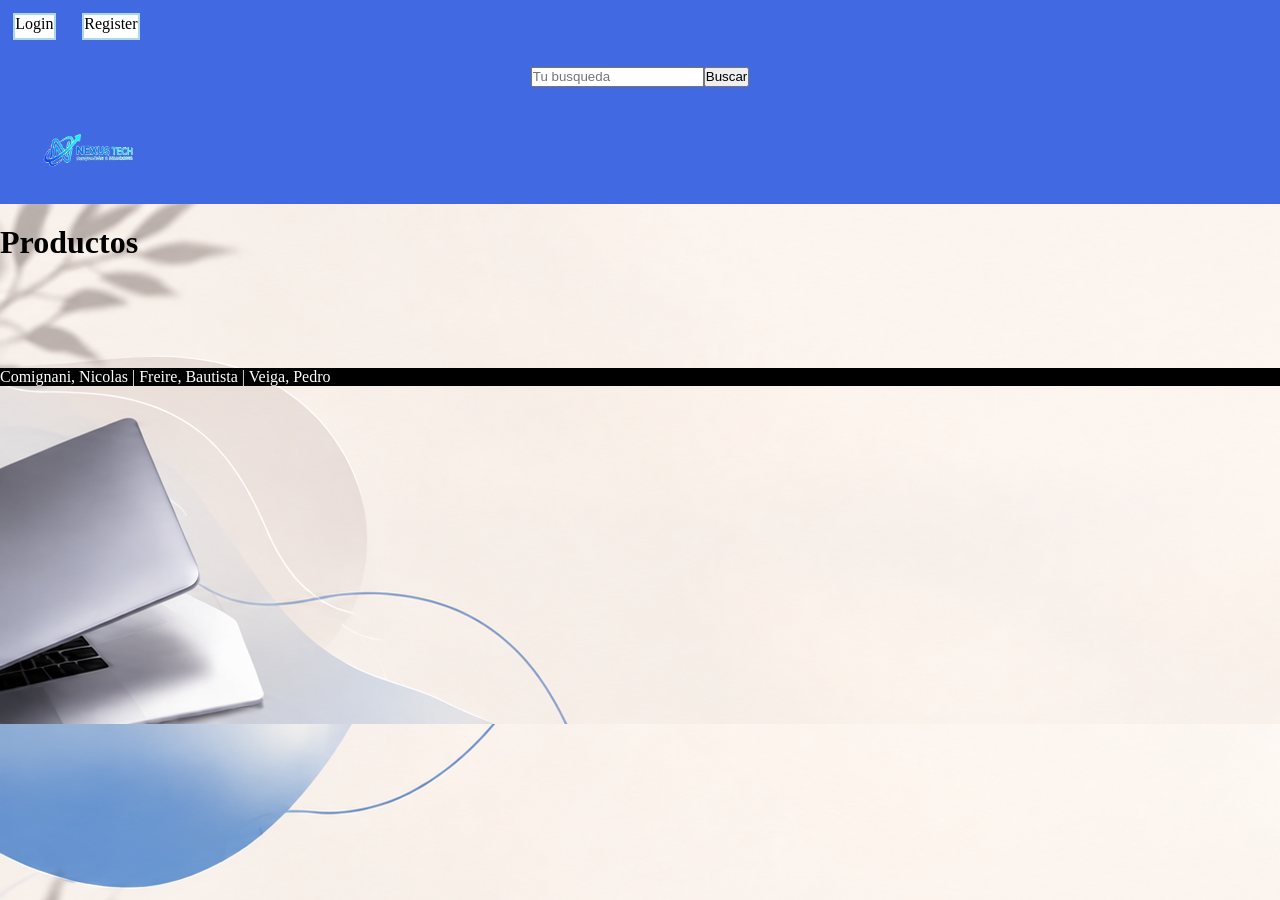
==== commit 21db75db: "Termine el punto 4 de los section" ====
--- a/index.html
+++ b/index.html
@@ -31,261 +31,10 @@
         </aside>
         <div class="sec">
             <h2>Productos</h2>
-            <section>
-                <article>
-                    <img src="./img/tabletsamsung1.png" alt="tablet">
-                    <h3>Tablet Samsung Galaxy A11</h3>
-                    <p>Marca: Samsung <br>
-                        Almacenamiento: 64GB <br>
-                        RAM: 4GB <br>
-                        Color: gray
-                    </p>
-                    <h4>$359.999</h4>
-                    <a class="det" href="./detalle.html">Ver detalle</a>
-                </article>
-                <article>
-                    <img src="./img/tabletlenovo1.png" alt="TB311FU">
-                    <h3>Tablet Lenovo TB311FU</h3>
-                    <p>
-                        Marca: Lenovo <br>
-                        Almacenamiento: 128GB <br>
-                        RAM: 4GB <br>
-                        Color: Luna gray <br>
-                        Tamaño: 10.1"
-                    </p>
-                    <h4>$513.999</h4>
-                    <a class="det" href="./detalle.html">Ver detalle</a>
-                </article>
-                <article>
-                    <img src="./img/notebookacer1.png" alt="AL15-33P-316C">
-                    <h3>Notebook ACER AL15-33P-316C </h3>
-                    <p>
-                        Marca: ACER <br>
-                        Almacenamiento: 512GB <br>
-                        RAM: 8GB <br>
-                        Continene: Intel core i3 <br>
-                        Tamaño: 15.6"
-
-                    </p>
-                    <h4>$1.399.999</h4>
-                    <a class="det" href="./detalle.html">Ver detalle</a>
-                </article>
-                <article>
-                    <img src="./img/notebookhp1.png" alt="HP 15">
-                    <h3>Notebook HP 15-fc0235la Ryzen™</h3>
-                    <p>
-                        Marca: Ryzen <br>
-                        Almacenamiento: 512GB <br>
-                        Ram: 8GB <br>
-                        Color: Gray <br>
-                        Tamaño: 15.6"
-                    </p>
-                    <h4>$1.399.999</h4>
-                    <a class="det" href="./detalle.html">Ver detalle</a>
-                </article>
-                <article>
-                    <img src="./img/celularsamsung.png" alt="A16">
-                    <h3>Celular Samsung Galaxy A16</h3>
-                    <p>
-                        Marca: Samsung <br>
-                        Almacenamiento: 128GB <br>
-                        Ram: 4GB <br>
-                        Color: Black <br>
-                        Tamaño: 6.7"
-                    </p>
-                    <h4>$329.999</h4>
-                    <a class="det" href="./detalle.html">Ver detalle</a>
-                </article>
-                <article>
-                    <img src="./img/celularxiaomi.png" alt="Redmi Note 14">
-                    <h3>Celular Xiaomi Redmi Note 14</h3>
-                    <p>
-                        Marca: Xiaomi <br>
-                        Almacenamiento: 128GB <br>
-                        Ram: 6GB <br>
-                        Color: Midnight Black <br>
-                        Tamaño: 6.6"
-                    </p>
-                    <h4>$429.999</h4>
-                    <a class="det" href="./detalle.html">Ver detalle</a>
-                </article>
-                <article>
-                    <img src="./img/cargadorinalambrico1.png" alt="4en1">
-                    <h3>Cargador inalámbrico Miccell</h3>
-                    <p>
-                        Marca: Miccell <br>
-                        Dispositivos: 4 en el mismo cargador <br>
-                        Tipo de enchufe: inalambrico <br>
-                        W: 48W
-                    </p>
-                    <h4>$49.999</h4>
-                    <a class="det" href="./detalle.html">Ver detalle</a>
-                </article>
-                <article>
-                    <img src="./img/cargadorinalambrico2.png" alt="3en1">
-                    <h3>Cargador Inalámbrico Magnético Miccell</h3>
-                    <p>
-                        Marca: Miccell <br>
-                        Dispositivos: 3 en el mismo cargador <br>
-                        Tipo de enchufe: inalambrico <br>
-                        W: 18W
-                    </p>
-                    <h4>$59.999</h4>
-                    <a class="det" href="./detalle.html">Ver detalle</a>
-                </article>
-                <article>
-                    <img src="./img/localizadormotorola.png" alt="localizador">
-                    <h3>Localizador tag Motorola XT2445</h3>
-                    <p>
-                        Marca: Motorola <br>
-                        Distancia alcanzada: 100m <br>
-                        Color: Blueberry
-                    </p>
-                    <h4>$60.999</h4>
-                    <a class="det" href="./detalle.html">Ver detalle</a>
-                </article>
-                <article>
-                    <img src="./img/cargadormotorola1.png" alt="cargador">
-                    <h3>Cargador Motorola MC-1256</h3>
-                    <p>
-                        Marca: Mototrola <br>
-                        Tipo de enchufe: Tipo C <br>
-                        W: 125W <br>
-                        Color: Black
-                    </p>
-                    <h4>$139.999</h4>
-                    <a class="det" href="./detalle.html">Ver detalle</a>
-                </article>
-            </section>
-            <h2>Productos más vendidos</h2>
-            <section>
-                <article>
-                    <img src="./img/iphone17.png" alt="iphone17">
-                    <h3>Celular Apple iPhone 17</h3>
-                    <p>
-                        Marca: Apple <br>
-                        Almacenamiento: 256GB <br>
-                        Ram: 8GB <br>
-                        Color: Black <br>
-                        Tamaño: 6.3"
-                    </p>
-                    <h4>$2.599.999</h4>
-                    <a class="det" href="./detalle.html">Ver detalle</a>
-                </article>
-                <article>
-                    <img src="./img/iphone17pro.png" alt="17pro">
-                    <h3>Celular Apple iPhone 17 Pro</h3>
-                    <p>
-                        Marca: Apple <br>
-                        Almacenamiento: 256GB <br>
-                        Ram: 12GB <br>
-                        Color: Silver <br>
-                        Tamaño: 6.3"
-                    </p>
-                    <h4>$3.599.999</h4>
-                    <a class="det" href="./detalle.html">Ver detalle</a>
-                </article>
-                <article>
-                    <img src="./img/macbookneo.png" alt="neo">
-                    <h3>Macbook Apple MacNeo A18Pro</h3>
-                    <p>
-                        Marca: Apple <br>
-                        Almacenamiento: 256GB <br>
-                        Ram: 8GB <br>
-                        Color: indigo <br>
-                        Tamaño: 13"
-                    </p>
-                    <h4>$1.949.999</h4>
-                    <a class="det" href="./detalle.html">Ver detalle</a>
-                </article>
-                <article>
-                    <img src="./img/samsunga17.png" alt="sa17">
-                    <h3>Celular Samsung Galaxy A17</h3>
-                    <p>
-                        Marca: Samsung <br>
-                        Almacenamiento: 256GB <br>
-                        Ram: 8GB <br>
-                        Color: Black <br>
-                        Tamaño: 6.7"
-                    </p>
-                    <h4>$769.999</h4>
-                    <a class="det" href="./detalle.html">Ver detalle</a>
-                </article>
-                <article>
-                    <img src="./img/cargadorsamsung.png" alt="cargadors">
-                    <h3>Cargador de pared Samsung</h3>
-                    <p>
-                        Marca: Samsung <br>
-                        W: 25W <br>
-                        Color: Black
-                    </p>
-                    <h4>$69.000</h4>
-                    <a class="det" href="./detalle.html">Ver detalle</a>
-                </article>
-                <article>
-                    <img src="./img/notebookhp2.png" alt="hp2">
-                    <h3>Computadora gamers HP VICTUS</h3>
-                    <p>
-                        Marca: HP <br>
-                        Almacenamiento: 512GB <br>
-                        Ram: 8GB <br>
-                        Contiene: Ryzen 5 <br>
-                        Tamaño: 15.6"
-                    </p>
-                    <h4>$2.299.399</h4>
-                    <a class="det" href="./detalle.html">Ver detalle</a>
-                </article>
-                <article>
-                    <img src="./img/notebooklenovo1.png" alt="notelenovo">
-                    <h3>Notebook Lenovo Loq</h3>
-                    <p>
-                        Marca: Lenovo <br>
-                        Almacenamiento: 512GB <br>
-                        Ram: 24GB <br>
-                        Contiene: Intel core i5 <br>
-                        Tamaño: 15.6"
-                    </p>
-                    <h4>$2.784.199</h4>
-                    <a class="det" href="./detalle.html">Ver detalle</a>
-                </article>
-                <article>
-                    <img src="./img/tabletquantic1.png" alt="q1">
-                    <h3>Tablet Quantic T1181M0BA</h3>
-                    <p>
-                        Marca: Quantic <br>
-                        Almacenamiento: 256GB <br>
-                        Ram: 6GB <br>
-                        Tamaño: 10.95"
-                    </p>
-                    <h4>$429.999</h4>
-                    <a class="det" href="./detalle.html">Ver detalle</a>
-                </article>
-                <article>
-                    <img src="./img/tabletquantic2.png" alt="q2">
-                    <h3>Tablet Quantic 4805</h3>
-                    <p>
-                        Marca: Quantic <br>
-                        Almacenamiento: 128GB <br>
-                        Ram: 4GB <br>
-                        Tamaño: 10.1"
-                    </p>
-                    <h4>$189.999</h4>
-                    <a class="det" href="./detalle.html">Ver detalle</a>
-                </article>
-                <article>
-                    <img src="./img/tabletlenovo2.png" alt="tablen2">
-                    <h3>Tablet Lenovo IdeaTab Plus</h3>
-                    <p>
-                        Marca: Lenovo <br>
-                        Almacenamiento: 256GB <br>
-                        Ram: 8GB <br>
-                        Tamaño: 12.1"
-                    </p>
-                    <h4>$1.199.999</h4>
-                    <a class="det" href="./detalle.html">Ver detalle</a>
-                </article>
-
-            </section>
+            <section></section>
+            
+            <section></section>
+        
         </div>
     </main>
     <footer>
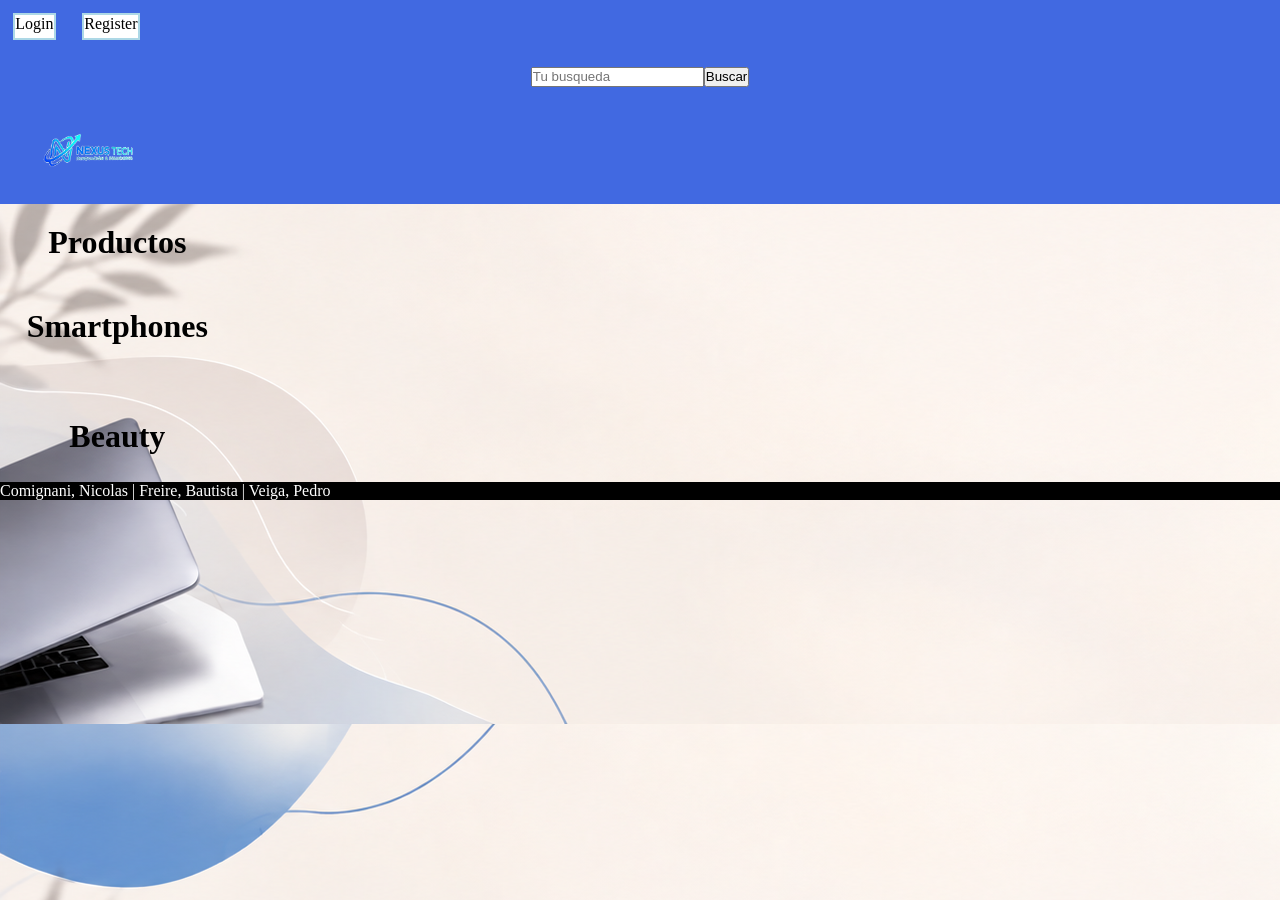
==== commit 912ba20a: "Hice de nuevo porque lo habia hecho mal el punto 4" ====
--- a/index.html
+++ b/index.html
@@ -31,9 +31,11 @@
         </aside>
         <div class="sec">
             <h2>Productos</h2>
-            <section></section>
+            <section class="Smartphones">
+                <h2>Smartphones</h2>
+            </section>
             
-            <section></section>
+            <section class="beauty"><h2>Beauty</h2></section>
         
         </div>
     </main>
